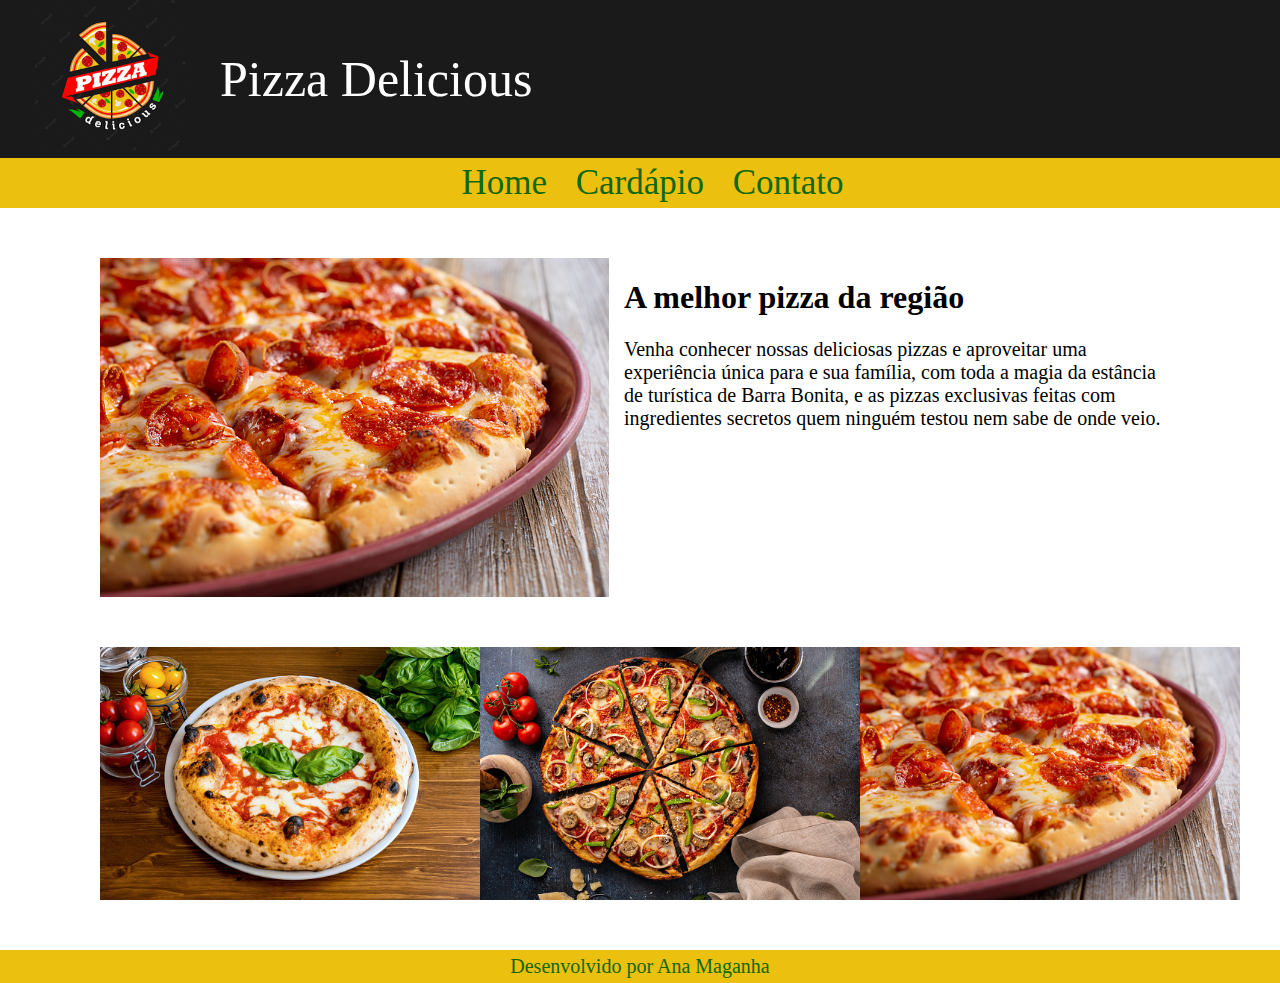
==== index.html @ 8d9d3661 "ADICIONANDO OS ARQUIVOS DO PROJETO" ====
<!DOCTYPE html>
<html lang="pt-br">
<head>
    <meta charset="UTF-8">
    <title>Pizza Delícia</title>
</head>

<link rel="stylesheet" type="text/css" href="css/estilos.css">

<header>
    <img src="imagens/logo.png" alt="logo"/>
    <p>Pizza Delicious</p>
</header>

<nav>
    <a href="#">Home</a>
    <a href="#">Cardápio</a>
    <a href="#">Contato</a>
</nav>

<div id="container">

    <div id="superior"> <!--Com o <div> dentro de outro div, nós conseguimos colocar a imagem na esquerda e o texto na direita-->
        <img src="imagens/pizza2.jpg">

        <div id="texto-home">
            <h1>A melhor pizza da região</h1>
            <p>
                Venha conhecer nossas deliciosas pizzas e aproveitar uma experiência única para e sua família, com toda a magia da estância de turística de Barra Bonita, e as pizzas exclusivas feitas com ingredientes secretos quem ninguém testou nem sabe de onde veio.
            </p>
        </div>
    </div>

    <div id="inferior">
        <img src="imagens/pizza1.jpg" alt="Pizza" class="img-destaque"/> <!--O class="" cria uma classe para usarmos no CSS-->
        <img src="imagens/pizza3.jpg" alt="Pizza" class="img-destaque"/>
        <img src="imagens/pizza2.jpg" alt="Pizza" class="img-destaque"/>
    </div>
</div>

<body>
    
    <footer>
        Desenvolvido por <a href="#"> Ana Maganha </a>
    </footer>
</body>
</html>
---- css/estilos.css ----
body {
    margin: 0;
    font-family: Impact;
}

header {
    background-color:#1a1a1a;
    display: flex;
}

header p {
 color:white;
 font-size: 50px;
}

header img {
    height: 150px;
    padding-left: 35px;
    padding-right: 35px;
}

nav {
    padding: 5px 0px 5px 25px;
    text-align: center;
    font-size: 35px;
    background-color: #ebc00f;  /*para pegarmos cores da página é só clicar no botão direito, inspecionar, element.style, color:red, e depois pega o conta gotas e seleciona a cor na tela */
}

nav a:hover {
 font-weight: bold;
}

nav a{
    color:#116810;
    text-decoration: none;
    padding: 0px 10px
}

footer {
    background-color:#ebc00f;
    text-align: center;
    color:#116810;
    padding: 5px 0px;
    font-size: 20px;
}

footer a{
    color:#116810;
    text-decoration: none;
}

footer a:hover {
    font-weight: bold;
    color:#1a1a1a
}

#container {
    padding: 50px 100px;
}

#superior{
    display: flex; /*transforma o pai em flexbox,deixando a imagem de um lado e o texto do outro*/
}

#inferior{
    display: flex;
    justify-content: space-between; /*Espaçamento para flexbox*/
    margin-top: 50px;
}

.img-destaque /*usamoso . para quando queremos nos referir a uma class*/ 
{
    width: 380px;
}

#texto-home {
    padding: 0px 15px;
}
#texto-home p{
    font-size: 20px;
}
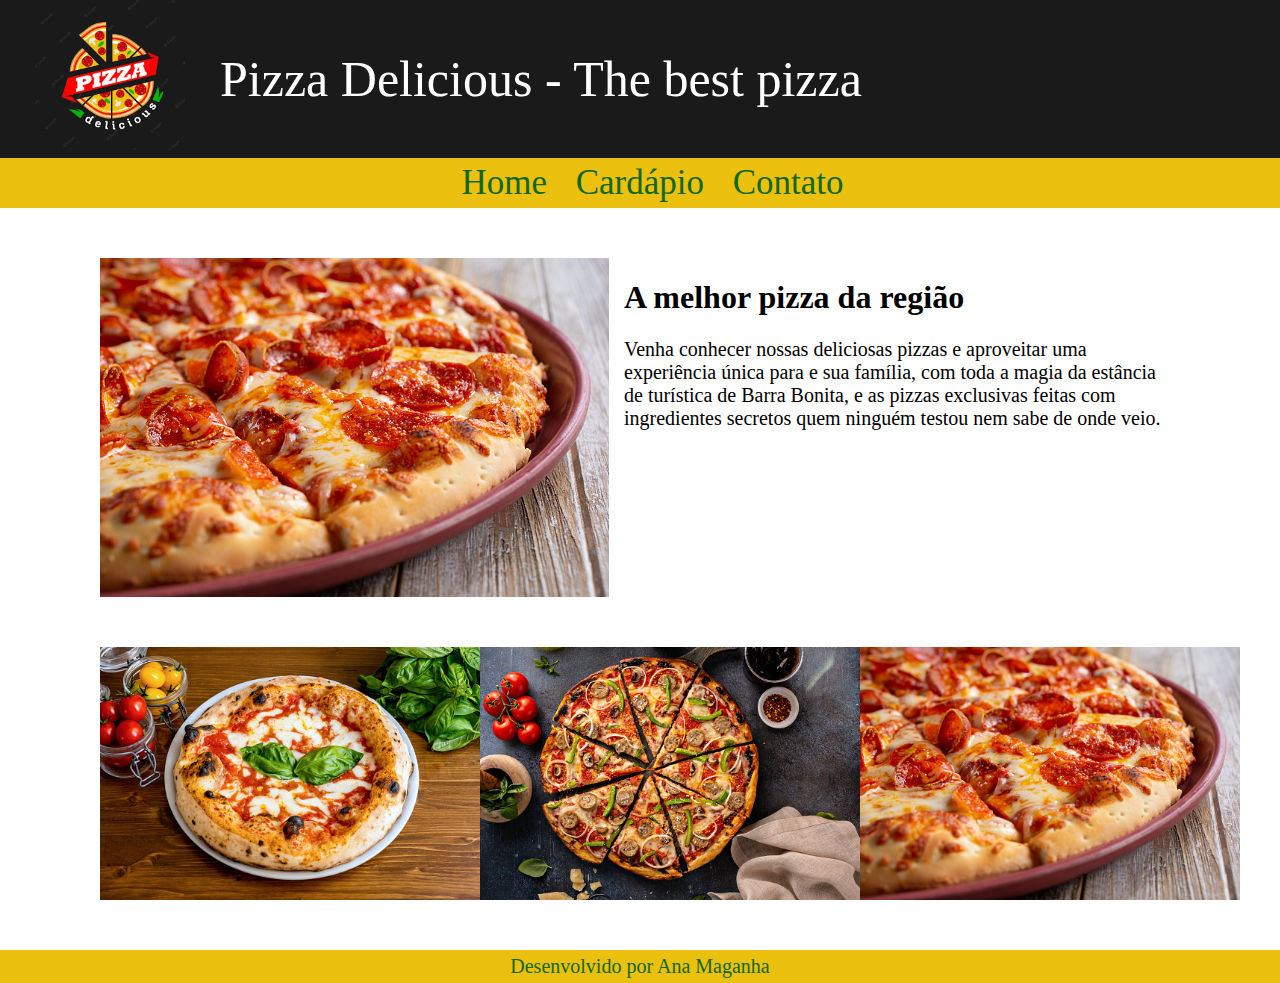
==== commit 47228876: "Atualizando o arquivo index.html" ====
--- a/index.html
+++ b/index.html
@@ -9,7 +9,7 @@
 
 <header>
     <img src="imagens/logo.png" alt="logo"/>
-    <p>Pizza Delicious</p>
+    <p>Pizza Delicious - The best pizza </p>
 </header>
 
 <nav>
@@ -44,4 +44,4 @@
         Desenvolvido por <a href="#"> Ana Maganha </a>
     </footer>
 </body>
-</html>+</html>
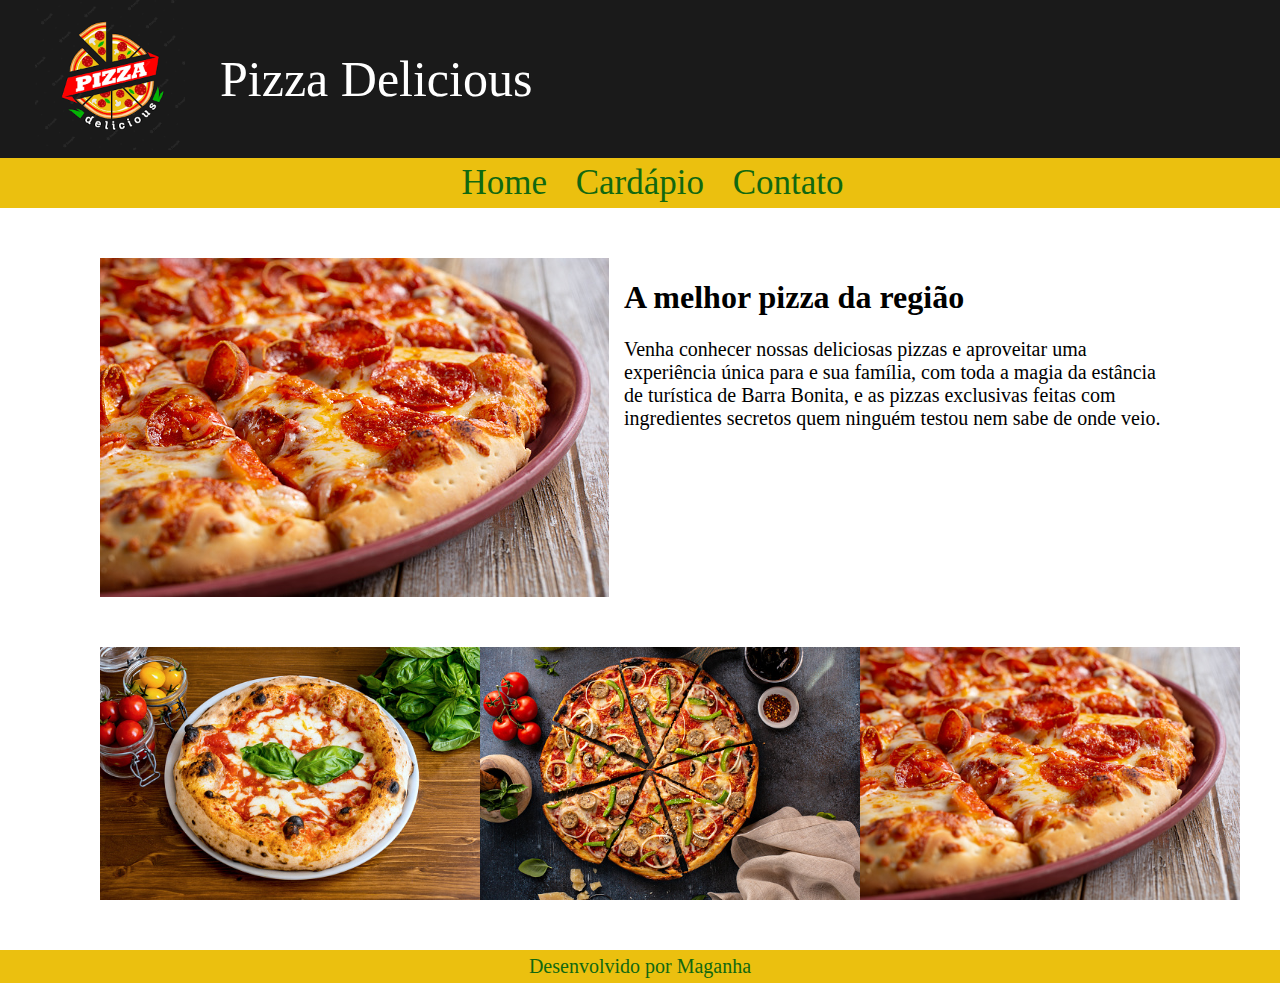
==== commit 1256f2dd: "Alterações na index.html" ====
--- a/index.html
+++ b/index.html
@@ -9,7 +9,7 @@
 
 <header>
     <img src="imagens/logo.png" alt="logo"/>
-    <p>Pizza Delicious - The best pizza </p>
+    <p>Pizza Delicious</p>
 </header>
 
 <nav>
@@ -41,7 +41,7 @@
 <body>
     
     <footer>
-        Desenvolvido por <a href="#"> Ana Maganha </a>
+        Desenvolvido por <a href="#"> Maganha </a>
     </footer>
 </body>
-</html>
+</html>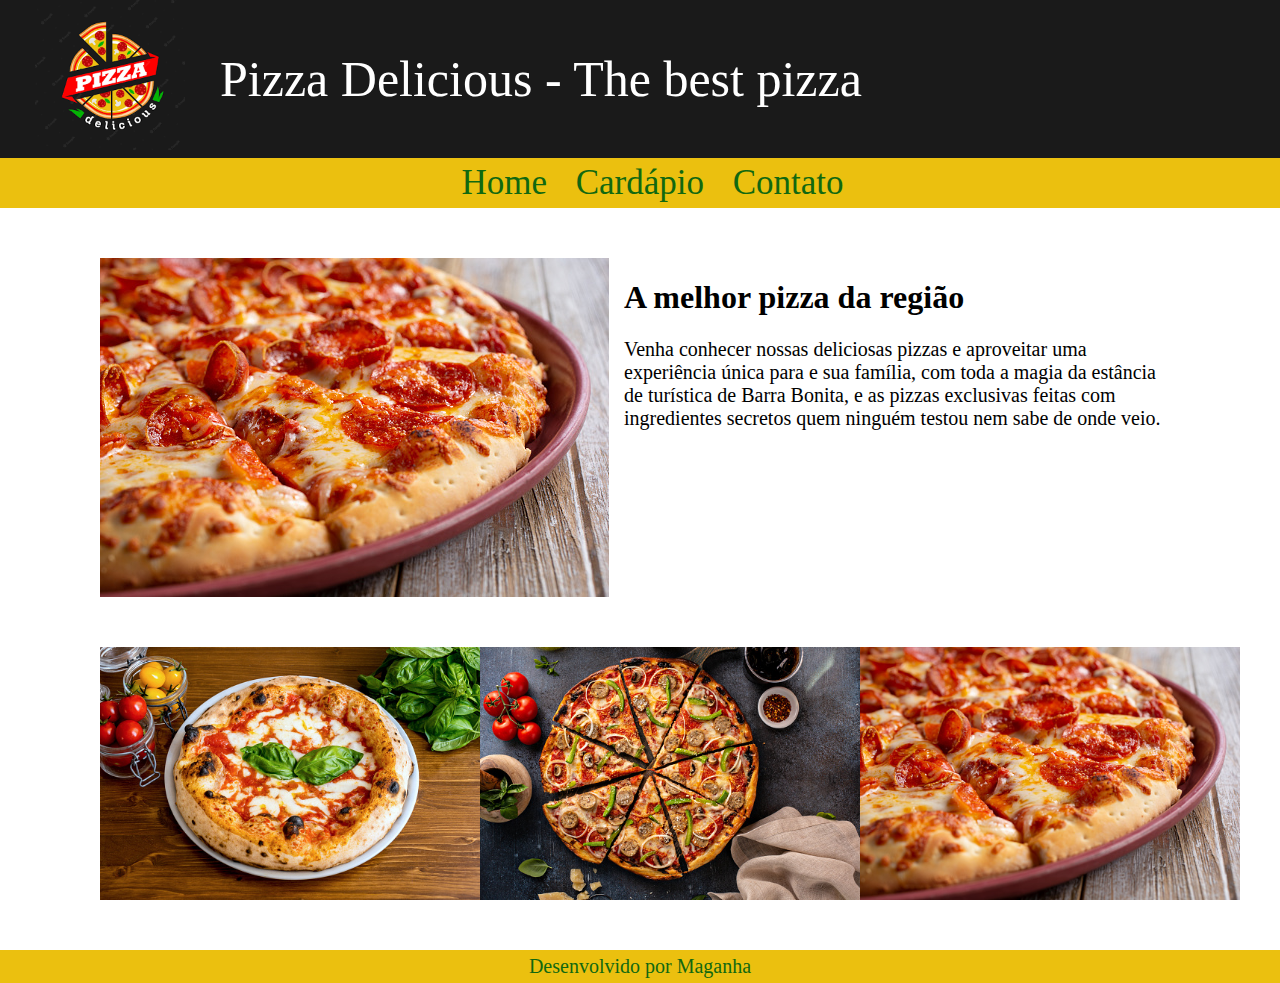
==== commit 88022f60: "Merge branch 'master' of https://github.com/ana-maganha/pizza-delicia" ====
--- a/index.html
+++ b/index.html
@@ -9,7 +9,7 @@
 
 <header>
     <img src="imagens/logo.png" alt="logo"/>
-    <p>Pizza Delicious</p>
+    <p>Pizza Delicious - The best pizza </p>
 </header>
 
 <nav>
@@ -44,4 +44,4 @@
         Desenvolvido por <a href="#"> Maganha </a>
     </footer>
 </body>
-</html>+</html>
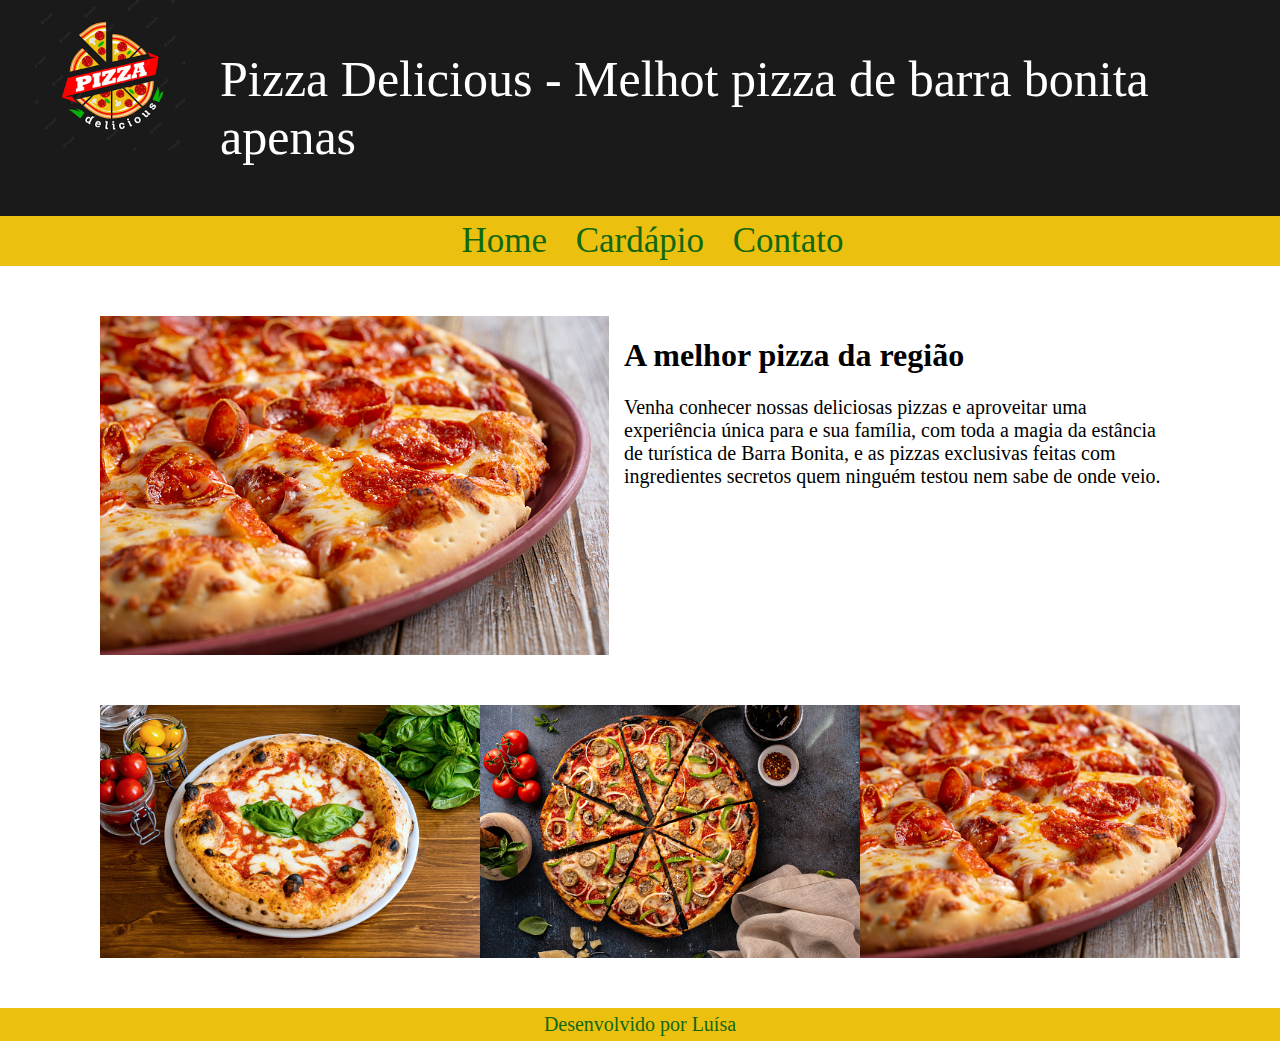
==== commit bcb90333: "Gerando Conflitos.html" ====
--- a/index.html
+++ b/index.html
@@ -9,7 +9,7 @@
 
 <header>
     <img src="imagens/logo.png" alt="logo"/>
-    <p>Pizza Delicious - The best pizza </p>
+    <p>Pizza Delicious - Melhot pizza de barra bonita apenas </p>
 </header>
 
 <nav>
@@ -41,7 +41,7 @@
 <body>
     
     <footer>
-        Desenvolvido por <a href="#"> Maganha </a>
+        Desenvolvido por <a href="#"> Luísa </a>
     </footer>
 </body>
 </html>
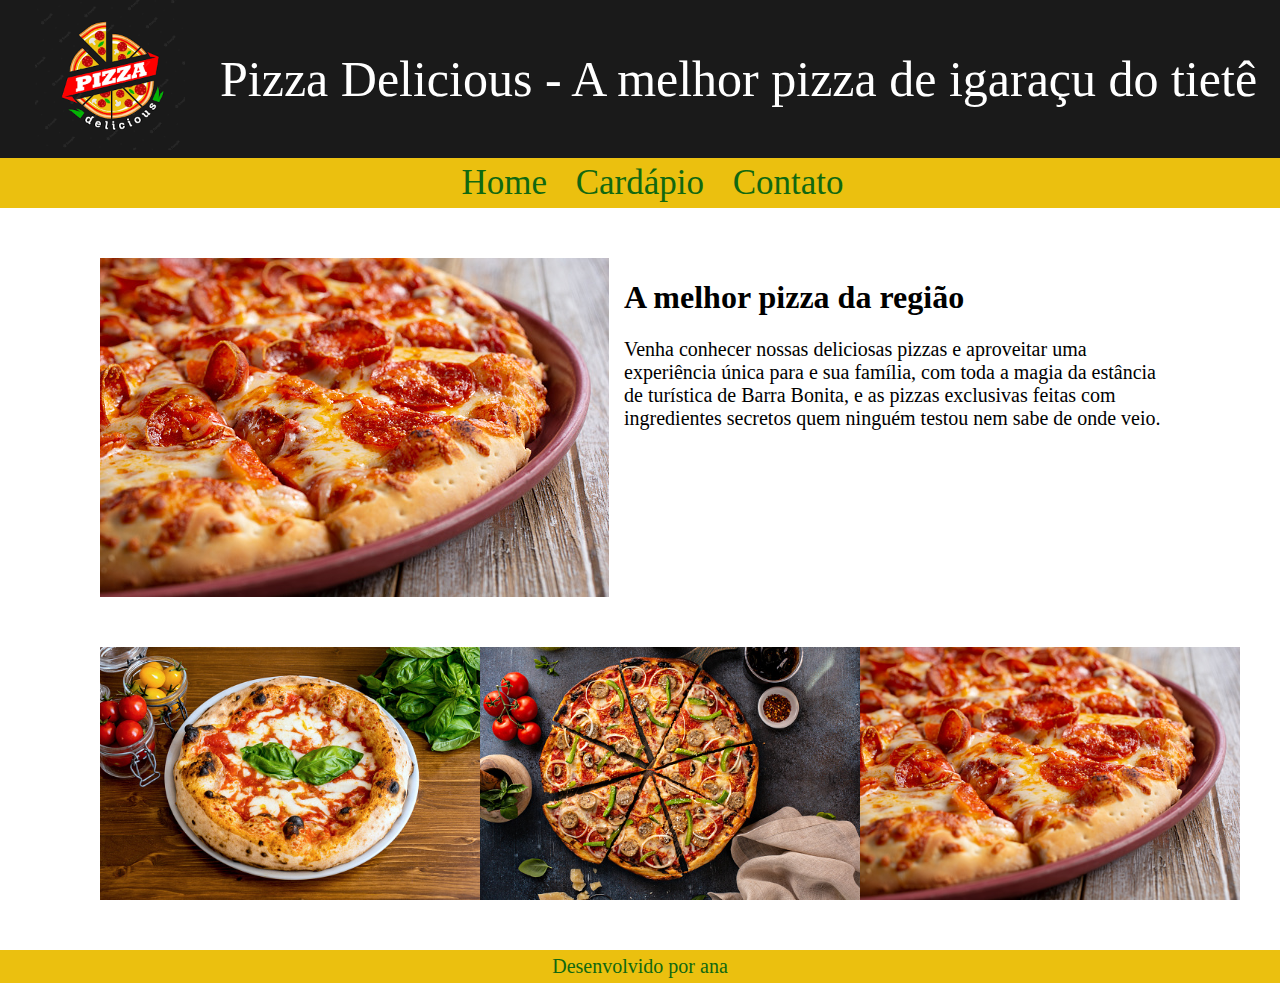
==== commit 98e7425c: "versão inocente" ====
--- a/index.html
+++ b/index.html
@@ -9,7 +9,7 @@
 
 <header>
     <img src="imagens/logo.png" alt="logo"/>
-    <p>Pizza Delicious - Melhot pizza de barra bonita apenas </p>
+    <p>Pizza Delicious - A melhor pizza de igaraçu do tietê</p>
 </header>
 
 <nav>
@@ -41,7 +41,7 @@
 <body>
     
     <footer>
-        Desenvolvido por <a href="#"> Luísa </a>
+        Desenvolvido por <a href="#"> ana </a>
     </footer>
 </body>
 </html>
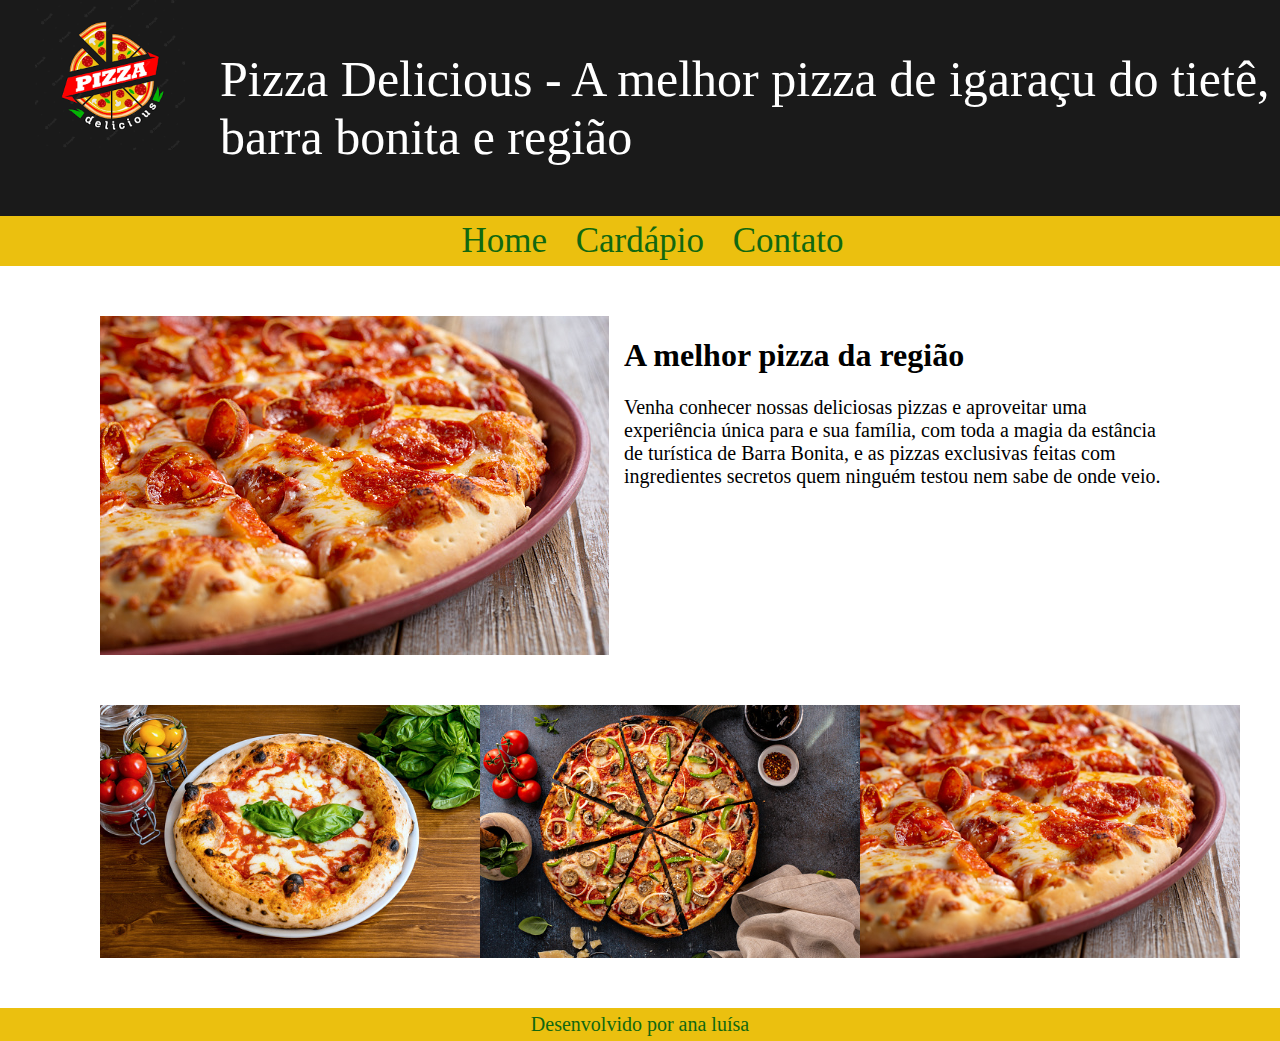
==== commit bb4991f8: "resolvendo o conflito" ====
--- a/index.html
+++ b/index.html
@@ -9,7 +9,9 @@
 
 <header>
     <img src="imagens/logo.png" alt="logo"/>
-    <p>Pizza Delicious - A melhor pizza de igaraçu do tietê</p>
+
+    <p>Pizza Delicious - A melhor pizza de igaraçu do tietê, barra bonita e região</p>
+
 </header>
 
 <nav>
@@ -41,7 +43,7 @@
 <body>
     
     <footer>
-        Desenvolvido por <a href="#"> ana </a>
+        Desenvolvido por <a href="#"> ana luísa </a>
     </footer>
 </body>
 </html>
